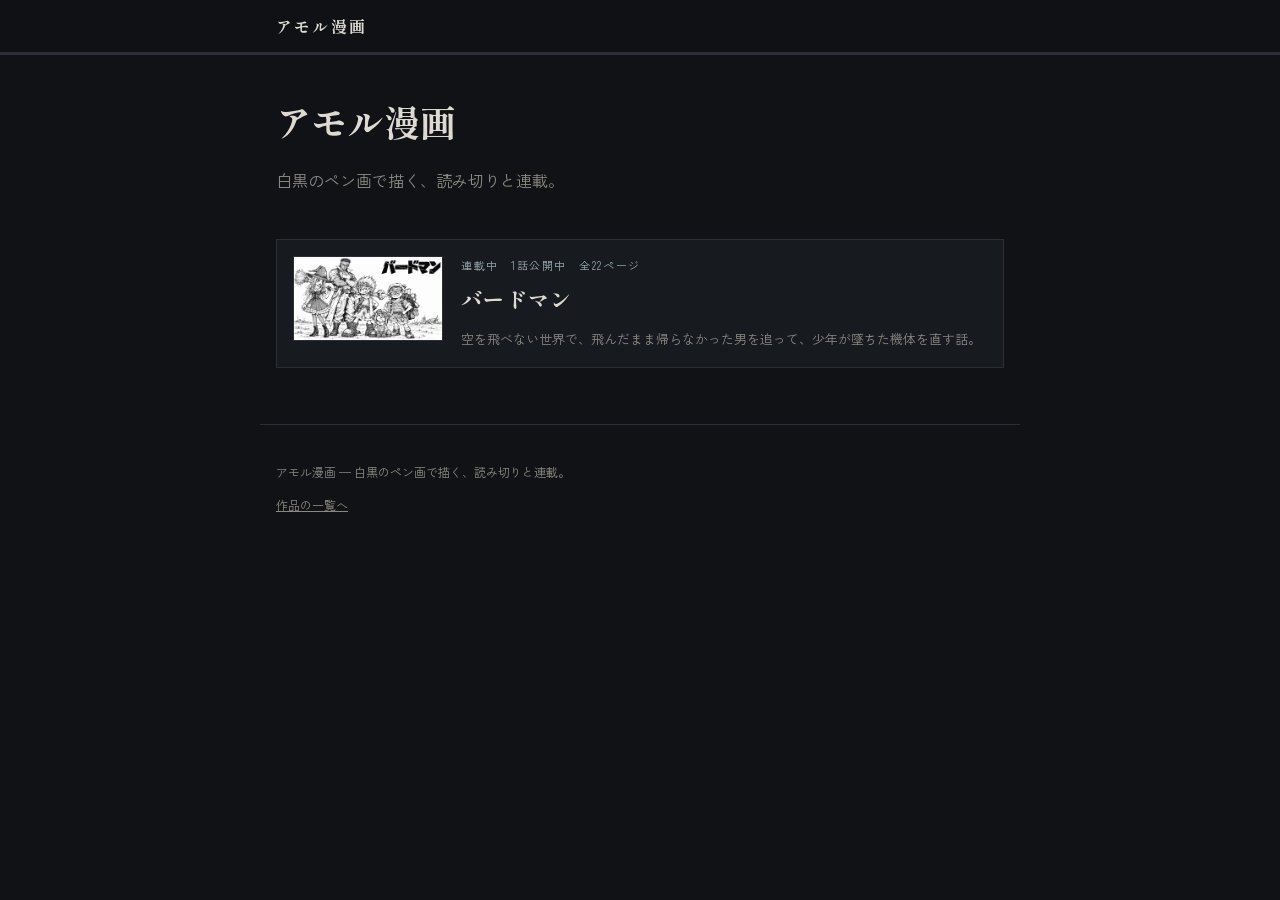
==== docs/index.html @ 1f30800a "漫画を読めるサイト：作品一覧・作品トップ・ビューア 作品も話数も 作品.json と画像を足すだけで増やせる。 ページ数はJSONに書かず画像の実数から数える（書き写すとずれるため）。 生成物は do" ====
<!doctype html>
<html lang="ja">
<meta charset="utf-8">
<meta name="viewport" content="width=device-width,initial-scale=1,viewport-fit=cover">
<title>アモル漫画</title>
<meta name="description" content="白黒のペン画で描く、読み切りと連載。">
<meta property="og:type" content="website">
<meta property="og:title" content="アモル漫画">
<meta property="og:description" content="白黒のペン画で描く、読み切りと連載。">
<meta property="og:image" content="https://amor2016family-coder.github.io/manga/img/birdman/card.png">
<meta property="og:url" content="https://amor2016family-coder.github.io/manga/">
<meta name="twitter:card" content="summary_large_image">
<link rel="icon" href="a/icon.png">
<link rel="preconnect" href="https://fonts.googleapis.com">
<link rel="preconnect" href="https://fonts.gstatic.com" crossorigin>
<link rel="stylesheet" href="https://fonts.googleapis.com/css2?family=Shippori+Mincho+B1:wght@600;800&family=Zen+Kaku+Gothic+New:wght@400;500;700&display=swap">
<link rel="stylesheet" href="a/site.css">
<header class="bar"><div class="wrap"><a class="home" href="">アモル漫画</a><span class="spacer"></span></div><div class="rail"><span id="rail"></span></div></header>
<main class="wrap">
<section style="padding-block:34px 0">
  <h1 style="font-size:clamp(26px,7vw,36px)">アモル漫画</h1>
  <p class="logline" style="color:var(--dim);margin-top:12px">白黒のペン画で描く、読み切りと連載。</p>
</section>
<section class="shelf"><a class="card" href="w/birdman/">
  <img src="img/birdman/cover.webp" width="1400" height="788" alt="『バードマン』表紙">
  <div><p class="meta">連載中　1話公開中　全22ページ</p>
  <h2>バードマン</h2><p class="l">空を飛べない世界で、飛んだまま帰らなかった男を追って、少年が墜ちた機体を直す話。</p></div></a></section>
</main>
<footer class="wrap"><p>アモル漫画 — 白黒のペン画で描く、読み切りと連載。</p><p><a href="">作品の一覧へ</a></p></footer>
---- docs/a/site.css ----
/* 暗い地に紙を落とす。色は足さない——白黒の漫画なので、
   画面の側に色があると紙の白が濁る。鉄の冷たさだけを地の色に残す。 */
:root{
  --ground:#111216; --ground-2:#171a1f; --line:#2a2e36;
  --fg:#dedad2; --dim:#8b8880; --steel:#93a6ae; --paper:#fff;
  --display:"Shippori Mincho B1",serif;
  --body:"Zen Kaku Gothic New",system-ui,sans-serif;
  color-scheme:dark;
}
*{box-sizing:border-box}
html{scroll-behavior:smooth;-webkit-text-size-adjust:100%}
@media (prefers-reduced-motion:reduce){html{scroll-behavior:auto}*{animation:none!important;transition:none!important}}
body{margin:0;background:var(--ground);color:var(--fg);
  font-family:var(--body);line-height:1.8;-webkit-font-smoothing:antialiased}
img{max-width:100%}
a{color:inherit}
.wrap{max-width:760px;margin:0 auto;
  padding-left:max(16px,env(safe-area-inset-left,0px));
  padding-right:max(16px,env(safe-area-inset-right,0px))}

/* ── 上の帯 ───────────────────────────── */
header.bar{position:sticky;top:0;z-index:15;
  background:color-mix(in srgb,var(--ground) 92%,transparent);
  backdrop-filter:blur(8px);border-bottom:1px solid var(--line)}
.bar .wrap{display:flex;align-items:center;gap:12px;padding-block:10px;min-height:52px}
.bar .home{font-family:var(--display);font-weight:800;font-size:16px;
  letter-spacing:.14em;margin:0;text-decoration:none;white-space:nowrap}
.bar .spacer{flex:1}
.counter{font-size:12px;color:var(--dim);letter-spacing:.08em;
  font-variant-numeric:tabular-nums;white-space:nowrap}
.counter b{color:var(--steel);font-weight:500}
.rail{height:2px;background:var(--line)}
.rail span{display:block;height:100%;width:0;background:var(--steel);transition:width .18s linear}

/* ── 見出し・ボタン ───────────────────── */
h1,h2{font-family:var(--display);font-weight:800;margin:0;text-wrap:balance}
.eyebrow{font-size:12px;letter-spacing:.2em;color:var(--dim);margin:0 0 10px}
.btn{font:inherit;font-size:14px;letter-spacing:.08em;background:var(--fg);
  color:var(--ground);border:1px solid var(--fg);padding:11px 22px;
  cursor:pointer;text-decoration:none;display:inline-block}
.btn.ghost{background:transparent;color:var(--fg);border-color:var(--line)}
.btn:focus-visible{outline:2px solid var(--steel);outline-offset:3px}
.cta{display:flex;gap:10px;flex-wrap:wrap;margin-top:26px}

/* ── 作品カード（トップ） ─────────────── */
.shelf{display:flex;flex-direction:column;gap:18px;padding-block:28px 56px}
.card{display:grid;grid-template-columns:150px 1fr;gap:18px;
  border:1px solid var(--line);background:var(--ground-2);padding:16px;
  text-decoration:none;align-items:start}
.card img{width:100%;height:auto;display:block;border:1px solid var(--line)}
.card h2{font-size:21px;letter-spacing:.06em}
.card .meta{font-size:11px;letter-spacing:.14em;color:var(--steel);margin:0 0 6px}
.card p.l{font-size:13px;color:var(--dim);margin:8px 0 0;min-width:0}
@media (max-width:430px){.card{grid-template-columns:1fr}}

/* ── 作品トップ ───────────────────────── */
.hero{padding-block:28px 40px}
.hero figure{margin:0}
.hero img{width:100%;display:block;border:1px solid var(--line)}
.hero h1{font-size:clamp(28px,8vw,42px);line-height:1.3;letter-spacing:.04em;margin-top:22px}
.hero .logline{margin:16px 0 0;max-width:34em;font-size:15px}
.hero .about{margin:14px 0 0;max-width:34em;font-size:13px;color:var(--dim)}

/* ── 話の一覧 ─────────────────────────── */
.eps{list-style:none;padding:0;margin:0;display:flex;flex-direction:column}
.eps li{border-top:1px solid var(--line)}
.eps li:last-child{border-bottom:1px solid var(--line)}
.eps a,.eps .soon{display:flex;gap:14px;align-items:baseline;
  padding:14px 2px;text-decoration:none;font-size:14px}
.eps a:hover{background:var(--ground-2)}
.eps .no{color:var(--steel);font-variant-numeric:tabular-nums;letter-spacing:.1em;flex:none}
.eps .ttl{flex:1;min-width:0}
.eps .st{color:var(--dim);font-size:11px;letter-spacing:.12em;flex:none}
.eps .soon .ttl{color:var(--dim)}

/* ── 読む ─────────────────────────────── */
.howto{border-top:1px solid var(--line);border-bottom:1px solid var(--line);
  margin-top:34px;padding-block:16px;font-size:13px;color:var(--dim);
  display:flex;gap:10px;align-items:flex-start}
.howto .arrow{font-family:var(--display);color:var(--steel);letter-spacing:-.1em;flex:none}
.pages{padding-block:28px 8px;display:flex;flex-direction:column;gap:22px}
.page{position:relative;margin:0}
.page img{width:100%;height:auto;display:block;background:var(--paper)}
.page figcaption{margin-top:7px;font-size:11px;color:var(--dim);
  letter-spacing:.14em;font-variant-numeric:tabular-nums;text-align:right}
.end{padding-block:52px 72px;text-align:center;border-top:1px solid var(--line);margin-top:34px}
.end .mark{font-family:var(--display);font-weight:800;font-size:22px;
  letter-spacing:.5em;margin:0 0 6px;text-indent:.5em}
.end .n{margin:0;font-size:13px;color:var(--dim)}
.nav{display:flex;gap:10px;justify-content:center;margin-top:30px;flex-wrap:wrap}
.resume{position:fixed;left:0;right:0;z-index:16;
  bottom:calc(14px + env(safe-area-inset-bottom,0px));
  display:flex;justify-content:center;
  padding-left:max(16px,env(safe-area-inset-left,0px));
  padding-right:max(16px,env(safe-area-inset-right,0px));pointer-events:none}
.resume button{pointer-events:auto;box-shadow:0 6px 24px rgba(0,0,0,.5)}
footer{border-top:1px solid var(--line);padding-block:24px 40px;
  font-size:12px;color:var(--dim)}
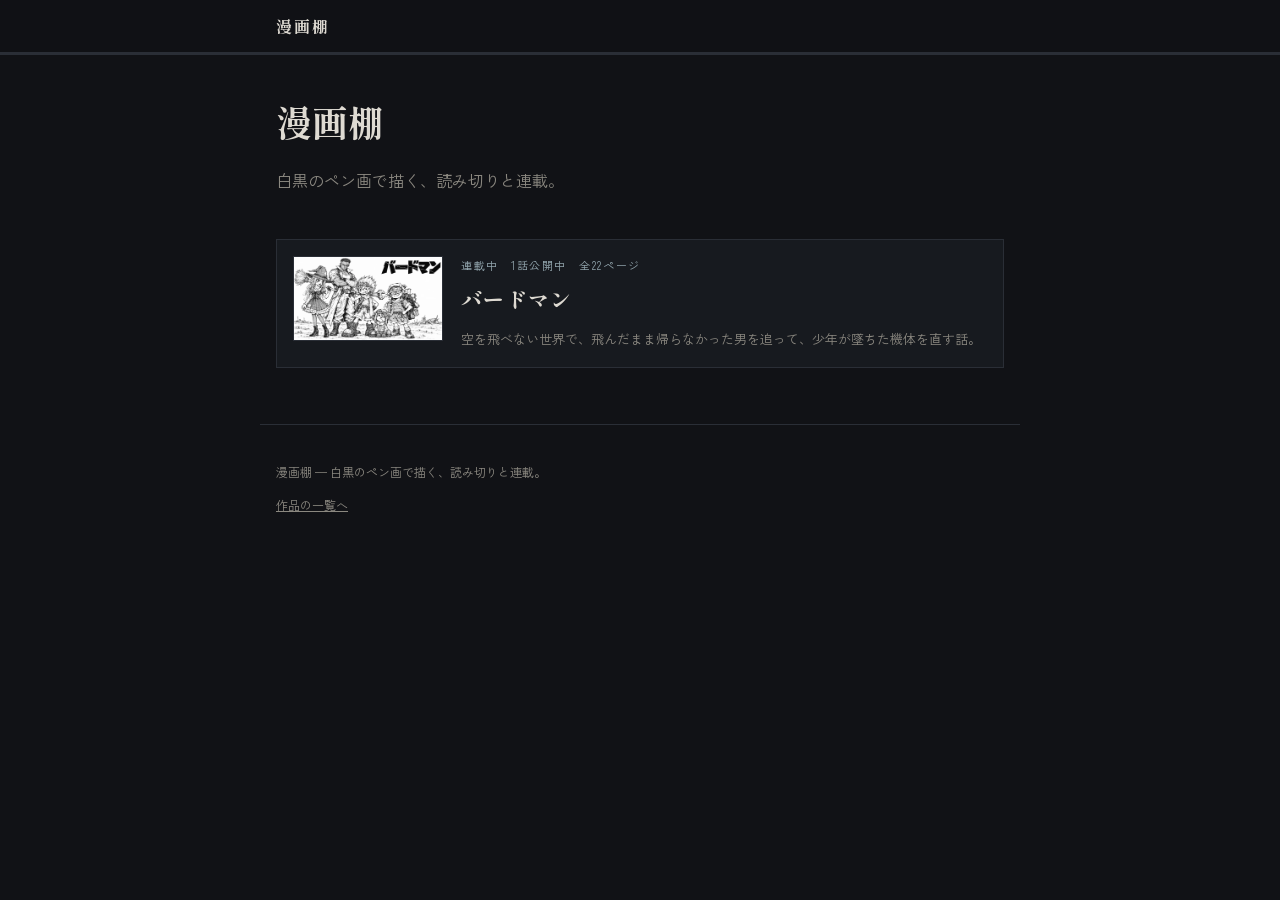
==== commit 19726ca0: "公開名とURLから会社名を外す サイト名は「漫画棚」、公開先は bench-works.github.io/manga。 会社名が入ったURLを作品と並べて出せないため。  Co-Authored-B" ====
--- a/docs/index.html
+++ b/docs/index.html
@@ -2,23 +2,23 @@
 <html lang="ja">
 <meta charset="utf-8">
 <meta name="viewport" content="width=device-width,initial-scale=1,viewport-fit=cover">
-<title>アモル漫画</title>
+<title>漫画棚</title>
 <meta name="description" content="白黒のペン画で描く、読み切りと連載。">
 <meta property="og:type" content="website">
-<meta property="og:title" content="アモル漫画">
+<meta property="og:title" content="漫画棚">
 <meta property="og:description" content="白黒のペン画で描く、読み切りと連載。">
-<meta property="og:image" content="https://amor2016family-coder.github.io/manga/img/birdman/card.png">
-<meta property="og:url" content="https://amor2016family-coder.github.io/manga/">
+<meta property="og:image" content="https://bench-works.github.io/manga/img/birdman/card.png">
+<meta property="og:url" content="https://bench-works.github.io/manga/">
 <meta name="twitter:card" content="summary_large_image">
 <link rel="icon" href="a/icon.png">
 <link rel="preconnect" href="https://fonts.googleapis.com">
 <link rel="preconnect" href="https://fonts.gstatic.com" crossorigin>
 <link rel="stylesheet" href="https://fonts.googleapis.com/css2?family=Shippori+Mincho+B1:wght@600;800&family=Zen+Kaku+Gothic+New:wght@400;500;700&display=swap">
 <link rel="stylesheet" href="a/site.css">
-<header class="bar"><div class="wrap"><a class="home" href="">アモル漫画</a><span class="spacer"></span></div><div class="rail"><span id="rail"></span></div></header>
+<header class="bar"><div class="wrap"><a class="home" href="">漫画棚</a><span class="spacer"></span></div><div class="rail"><span id="rail"></span></div></header>
 <main class="wrap">
 <section style="padding-block:34px 0">
-  <h1 style="font-size:clamp(26px,7vw,36px)">アモル漫画</h1>
+  <h1 style="font-size:clamp(26px,7vw,36px)">漫画棚</h1>
   <p class="logline" style="color:var(--dim);margin-top:12px">白黒のペン画で描く、読み切りと連載。</p>
 </section>
 <section class="shelf"><a class="card" href="w/birdman/">
@@ -26,4 +26,4 @@
   <div><p class="meta">連載中　1話公開中　全22ページ</p>
   <h2>バードマン</h2><p class="l">空を飛べない世界で、飛んだまま帰らなかった男を追って、少年が墜ちた機体を直す話。</p></div></a></section>
 </main>
-<footer class="wrap"><p>アモル漫画 — 白黒のペン画で描く、読み切りと連載。</p><p><a href="">作品の一覧へ</a></p></footer>
+<footer class="wrap"><p>漫画棚 — 白黒のペン画で描く、読み切りと連載。</p><p><a href="">作品の一覧へ</a></p></footer>
